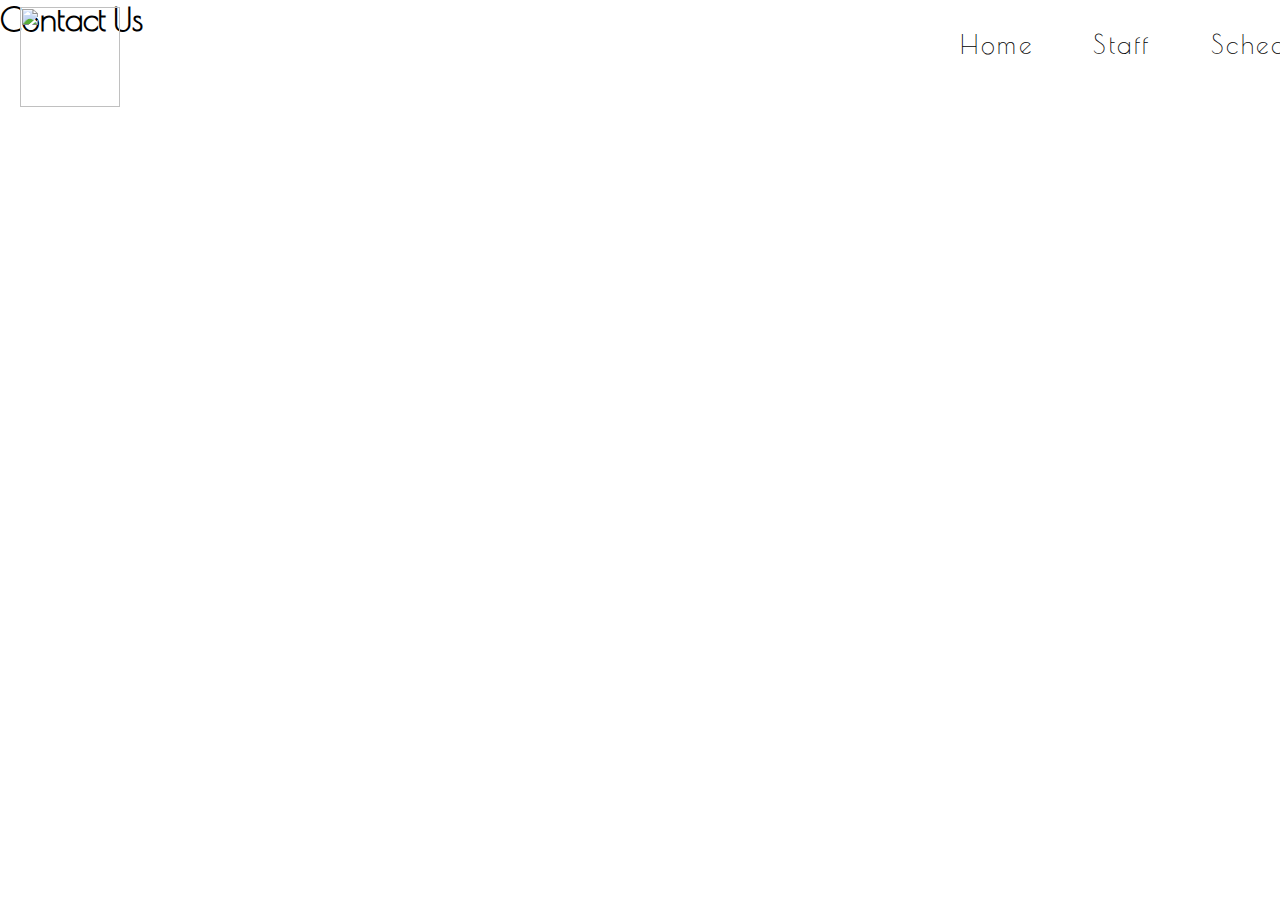
==== contact.html @ 303730f8 "Create contact.html" ====
<!DOCTYPE html>
<html>
<head>
  <head>
    <meta charset="utf-8">
    <title>INOVA</title>
    <link rel="stylesheet" href="style.css">
</head>
<header>
   <ul>
     <img src= img/logo.png class="logo">
     <li class="navbare"><a href="index.html">Home</a></li>
     <li><a href="staff.html">Staff</a> </li>
     <li><a href="Schedule.html">Schedule</a> </li>
     <li><a href="contact.html">Contact</a></li>
   </ul>
</header>

<body>
    <h1><strong>Contact Us</strong></h1>
</body>
</html>
---- style.css ----
@import url('https://fonts.googleapis.com/css2?family=Poiret+One&display=swap');
*
{
  font-family: 'Poiret One', cursive;
  margin: 0;
  padding: 0;
}

header{
    position: absolute;
    display: flex;
    justify-content: space-between;
    align-items: center;
    padding-left: 930px;
    padding-top: 30px;
    z-index: 100000;
}

header ul{
    position: relative;
    display: flex;
    justify-content: space-between;
    align-items: center;
}

header ul li{
    position: relative;
    list-style: none;
    padding: 0px;
}

header ul li a{
    position: relative;
    letter-spacing: 2.5px;
    text-decoration: none;
    margin-left: 0px;
    color: #000;
    padding: 45px 30px;
    font-size: 25px;
}



.background{
  position: relative;
  width: 100%;
  height: auto;
  background: url("img/bg.png");
  background-size: cover;
}

.logo{
  position: absolute;
  margin-left: -910px;
  width: 100px;
  height: 100px;
  margin-top: 25px;
}

.container{
  color: #000;
  background-color: #E4E8EE;
  margin-top: -150px;
  height: 181px;
  padding-left: 200px;
  padding-right: 200px;
  padding-top: 40px;
  font-size: 30px;
}


.team-section{
  overflow: hidden;
  text-align: center;
  padding: 80px;
}

.team-section h1{
  text-transform: uppercase;
  margin-top: 70px;
  margin-bottom: 60px;
  color: black;
  font-size: 40px;
}


.ps{
  margin-bottom: 40px;
}

.ps a{
  display: inline-block;
  margin: 0 30px;
  width: 160px;
  height: 160px;
  overflow: hidden;
  border-radius: 50%;
  text-decoration: none;

}

.ps a img{
  width: 100%;
  filter: grayscale(100%);
  transition: 0.2s all;
}

.ps a:hover > img{
  filter: none;
}

.section{
  width: 600px;
  margin: auto;
  font-size: 20px;
  color: black;
  text-align: justify;
  height: 0px;
  overflow: hidden;
}

.section:target{
  height: auto;
}

.name {
  display: block;
  margin-bottom: 30px;
  text-align: center;
  font-size: 22px;
}


.event-container {
  font-family: "Roboto", sans-serif;
  max-width: 800px;
  margin: 0 auto;
}

.event-container h3.year {
  font-size: 40px;
  text-align: center;
  border-bottom: 1px solid #b1b1b1;
}

.event-container .event {
  box-shadow: 0 4px 16px -8px rgba(0, 0, 0, 0.4);
  display: flex;
  border-radius: 8px;
  margin: 32px 0;
}

.event .event-left {
  background: #222;
  min-width: 82px;
  display: flex;
  align-items: center;
  justify-content: center;
  color: #eee;
  padding: 8px 48px;
  font-weight: bold;
  text-align: center;
  border-radius: 8px 0 0 8px;
}

.event .event-left .date {
  font-size: 56px;
}

.event .event-left .month {
  font-size: 16px;
  font-weight: normal;
}

.event .event-right {
  display: flex;
  flex-direction: column;
  justify-content: center;
  padding: 0 24px;
}

.event .event-right h3.event-title {
  font-size: 24px;
  margin: 24px 0 10px 0;
  color: #218bbb;
  text-transform: uppercase;
}

.event .event-right .event-timing {
  background: #fff8ba;
  display: flex;
  align-items: center;
  justify-content: center;
  width: 100px;
  padding: 8px;
  border-radius: 16px;
  margin: 24px 0;
  font-size: 14px;
}

@media (max-width: 550px) {
  .event {
    flex-direction: column;
  }

  .event .event-left {
    padding: 0;
    border-radius: 8px 8px 0 0;
  }

  .event .event-left .event-date .date,
  .event .event-left .event-date .month {
    display: inline-block;
    font-size: 24px;
  }

  .event .event-left .event-date {
    padding: 10px 0;
  }
}
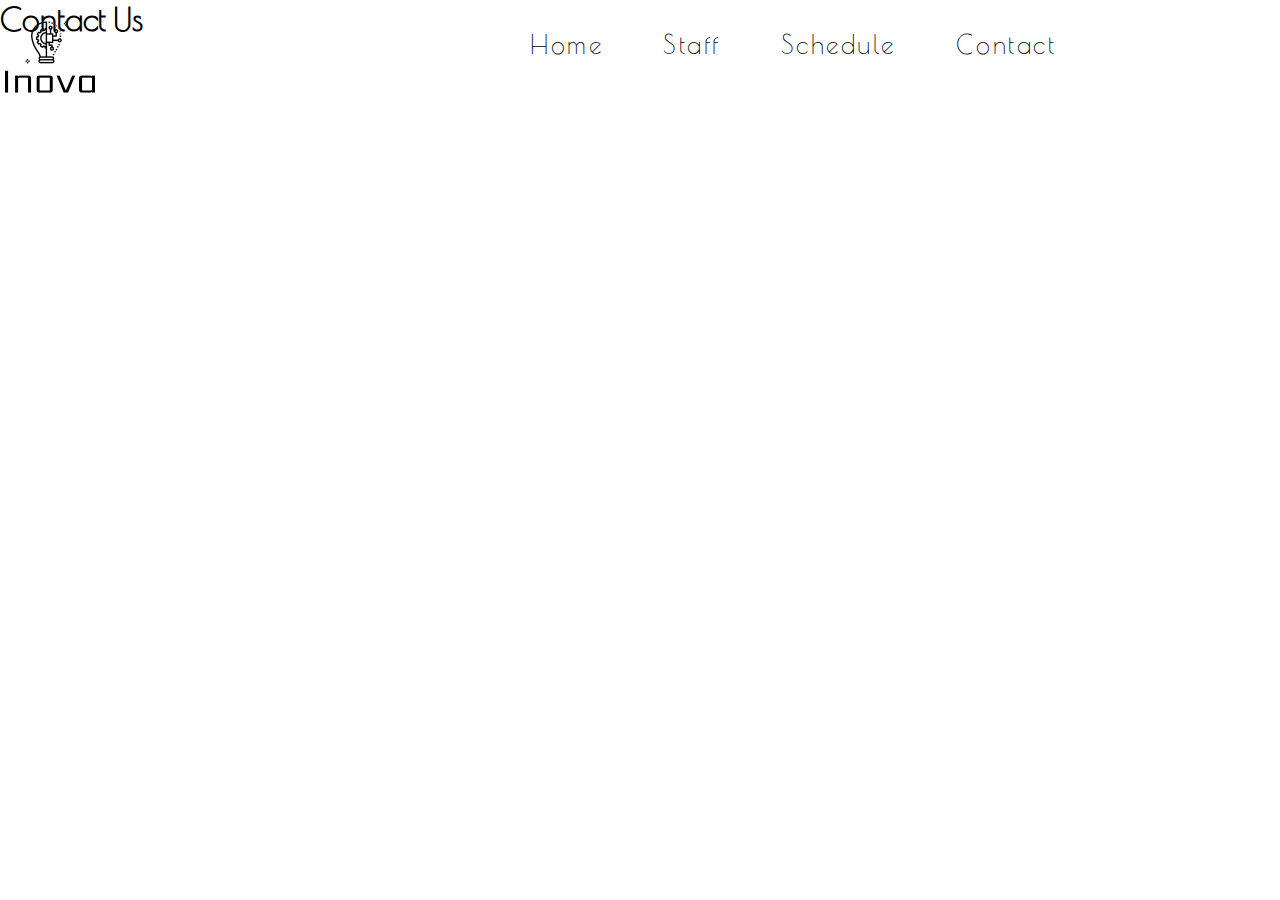
==== commit 9e891036: "Update contact.html" ====
--- a/contact.html
+++ b/contact.html
@@ -8,9 +8,9 @@
 </head>
 <header>
    <ul>
-     <img src= img/logo.png class="logo">
+     <img src= img/logo.png class="logo" alt="INOVA">
      <li class="navbare"><a href="index.html">Home</a></li>
-     <li><a href="staff.html">Staff</a> </li>
+     <li><a href="members.html">Staff</a> </li>
      <li><a href="Schedule.html">Schedule</a> </li>
      <li><a href="contact.html">Contact</a></li>
    </ul>
--- a/style.css
+++ b/style.css
@@ -69,6 +69,206 @@
 }
 
 
+@media screen and (max-width: 1024px) {
+  header{
+      position: absolute;
+      display: flex;
+      justify-content: space-between;
+      align-items: center;
+      padding-left: 100px;
+      padding-top: 30px;
+      z-index: 100000;
+  }
+
+  .container{
+    color: #000;
+    background-color: #E4E8EE;
+    margin-top: -50px;
+    height: 400px;
+    padding-left: 100px;
+    padding-right: 100px;
+    padding-top: 40px;
+    font-size: 30px;
+  }
+  .logo{
+      position: absolute;
+      margin-left: -100px;
+      width: 100px;
+      height: 100px;
+      margin-top: 25px;
+    }
+}
+@media screen and (max-width: 1524px) {
+  header{
+      position: absolute;
+      display: flex;
+      justify-content: space-between;
+      align-items: center;
+      padding-left: 800px;
+      padding-top: 30px;
+      z-index: 100000;
+  }
+  .container{
+    color: #000;
+    background-color: #E4E8EE;
+    margin-top: -150px;
+    height: 230px;
+    padding-left: 100px;
+    padding-right: 100px;
+    padding-top: 40px;
+    font-size: 30px;
+  }
+  .logo{
+      position: absolute;
+      margin-left: -800px;
+      width: 100px;
+      height: 100px;
+      margin-top: 25px;
+    }
+}
+@media screen and (max-width: 1424px) {
+  header{
+      position: absolute;
+      display: flex;
+      justify-content: space-between;
+      align-items: center;
+      padding-left: 700px;
+      padding-top: 30px;
+      z-index: 100000;
+  }
+  .container{
+    color: #000;
+    background-color: #E4E8EE;
+    margin-top: -130px;
+    height: 300px;
+    padding-left: 100px;
+    padding-right: 100px;
+    padding-top: 40px;
+    font-size: 30px;
+  }
+  .logo{
+      position: absolute;
+      margin-left: -700px;
+      width: 100px;
+      height: 100px;
+      margin-top: 25px;
+    }
+}
+@media screen and (max-width: 1324px) {
+  header{
+      position: absolute;
+      display: flex;
+      justify-content: space-between;
+      align-items: center;
+      padding-left: 500px;
+      padding-top: 30px;
+      z-index: 100000;
+  }
+  .container{
+    color: #000;
+    background-color: #E4E8EE;
+    margin-top: -150px;
+    height: 300px;
+    padding-left: 100px;
+    padding-right: 100px;
+    padding-top: 40px;
+    font-size: 30px;
+  }
+  .logo{
+      position: absolute;
+      margin-left: -500px;
+      width: 100px;
+      height: 100px;
+      margin-top: 25px;
+    }
+}
+@media screen and (max-width: 1224px) {
+  header{
+      position: absolute;
+      display: flex;
+      justify-content: space-between;
+      align-items: center;
+      padding-left: 300px;
+      padding-top: 30px;
+      z-index: 100000;
+  }
+  .container{
+    color: #000;
+    background-color: #E4E8EE;
+    margin-top: -120px;
+    height: 310px;
+    padding-left: 100px;
+    padding-right: 100px;
+    padding-top: 40px;
+    font-size: 30px;
+  }
+  .logo{
+      position: absolute;
+      margin-left: -300px;
+      width: 100px;
+      height: 100px;
+      margin-top: 25px;
+    }
+}
+
+@media screen and (max-width: 1124px) {
+  header{
+      position: absolute;
+      display: flex;
+      justify-content: space-between;
+      align-items: center;
+      padding-left: 300px;
+      padding-top: 30px;
+      z-index: 100000;
+  }
+  .container{
+    color: #000;
+    background-color: #E4E8EE;
+    margin-top: -110px;
+    height: 330px;
+    padding-left: 100px;
+    padding-right: 100px;
+    padding-top: 40px;
+    font-size: 30px;
+  }
+  .logo{
+      position: absolute;
+      margin-left: -300px;
+      width: 100px;
+      height: 100px;
+      margin-top: 25px;
+    }
+}
+@media screen and (max-width: 1024px) {
+  header{
+      position: absolute;
+      display: flex;
+      justify-content: space-between;
+      align-items: center;
+      padding-left: 100px;
+      padding-top: 30px;
+      z-index: 100000;
+  }
+  .container{
+    color: #000;
+    background-color: #E4E8EE;
+    margin-top: -100px;
+    height: 600px;
+    padding-left: 100px;
+    padding-right: 100px;
+    padding-top: 40px;
+    font-size: 30px;
+  }
+  .logo{
+      position: absolute;
+      margin-left: -100px;
+      width: 100px;
+      height: 100px;
+      margin-top: 25px;
+    }
+}
+
+
 .team-section{
   overflow: hidden;
   text-align: center;
@@ -128,6 +328,13 @@
   margin-bottom: 30px;
   text-align: center;
   font-size: 22px;
+}
+
+
+
+
+.section p{
+  text-align: center;
 }
 
 
@@ -179,14 +386,14 @@
   padding: 0 24px;
 }
 
-.event .event-right h3.event-title {
+.event .event-right h3.event-name {
   font-size: 24px;
   margin: 24px 0 10px 0;
   color: #218bbb;
   text-transform: uppercase;
 }
 
-.event .event-right .event-timing {
+.event .event-right .event-time {
   background: #fff8ba;
   display: flex;
   align-items: center;
@@ -197,7 +404,6 @@
   margin: 24px 0;
   font-size: 14px;
 }
-
 @media (max-width: 550px) {
   .event {
     flex-direction: column;
@@ -217,4 +423,10 @@
   .event .event-left .event-date {
     padding: 10px 0;
   }
-}
+  .h3 {
+    position: absolute;
+    top: 200px;
+    left: 150px;}
+
+  }
+}
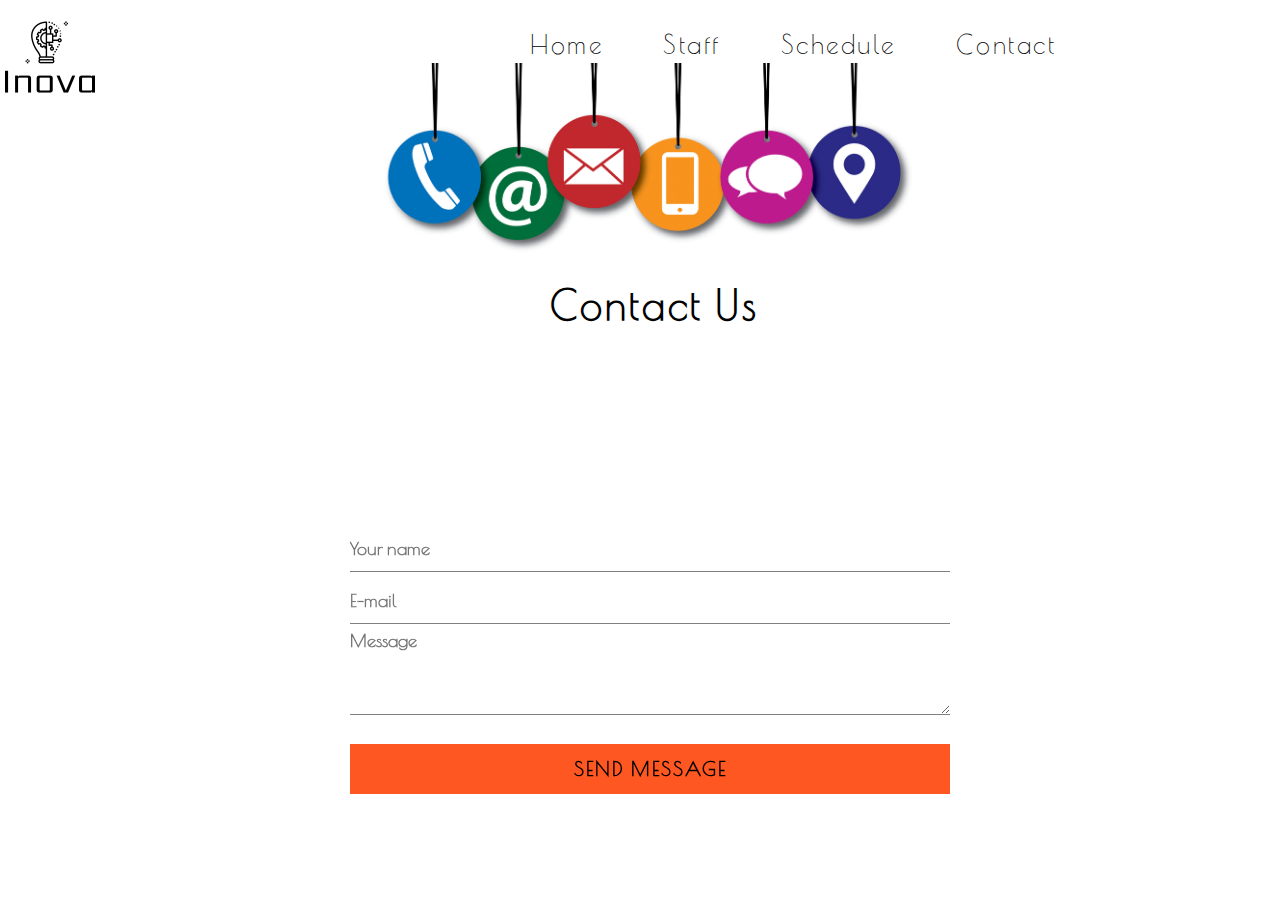
==== commit 1c7d3546: "Fixed the positions" ====
--- a/contact.html
+++ b/contact.html
@@ -1,22 +1,47 @@
 <!DOCTYPE html>
-<html>
-<head>
+
+<html lang="en" dir="ltr">
+
   <head>
     <meta charset="utf-8">
     <title>INOVA</title>
     <link rel="stylesheet" href="style.css">
-</head>
-<header>
-   <ul>
-     <img src= img/logo.png class="logo" alt="INOVA">
-     <li class="navbare"><a href="index.html">Home</a></li>
-     <li><a href="members.html">Staff</a> </li>
-     <li><a href="Schedule.html">Schedule</a> </li>
-     <li><a href="contact.html">Contact</a></li>
-   </ul>
-</header>
 
-<body>
-    <h1><strong>Contact Us</strong></h1>
-</body>
+
+  </head>
+
+  <header>
+      <ul>
+        <img src= img/logo.png class="logo">
+          <li class="navbare"><a href="index.html">Home</a></li>
+          <li><a href="members.html">Staff</a> </li>
+          <li><a href="Schedule.html">Schedule</a> </li>
+          <li><a href="contact.html">Contact</a></li>
+      </ul>
+  </header>
+
+  <body>
+
+    <div class="contact-us">
+      <h1><strong>Contact Us</strong></h1>
+      <img href="#p1c"><img src="img/pic.f.1.jpg" width="650" height="200"></img>
+    </div>
+
+
+    <div class="contact-form">
+
+      <form id="contact-form" method="post" action="">
+        <input name="name" type="text" class="form-control" placeholder="Your name" required><br>
+        <input name="email" type="email" class="form-control" placeholder="E-mail" required><br>
+
+        <textarea name="message" class="form-control" placeholder="Message" rows="4" required></textarea><br>
+
+        <input type="submit" class="form-control submit" value="SEND MESSAGE">
+      </form>
+
+    </div>
+
+  </body>
+
+
 </html>
--- a/style.css
+++ b/style.css
@@ -430,3 +430,66 @@
 
   }
 }
+
+/*Contact Us*/
+
+.contact-us{
+  margin-top: 100px;
+  color: #fff;
+  text-transform: uppercase;
+  transition: all 4s ease-in-out;
+}
+
+.contact-us h1{
+  font-size: 40px;
+  line-height: 10px;
+  position: relative;
+  top: 300px;
+  display: inline-block;
+  letter-spacing: 3px;
+  margin-left: 550px;
+}
+
+.contact-us img{
+  background-size: cover;
+  background-position: center;
+  position: relative;
+  top: 40px;
+  left: 325px;
+  pointer-events: none;
+  cursor: default;
+}
+
+form{
+  transition: all 4s ease-in-out;
+  position: fixed;
+  bottom: 100px;
+}
+
+.form-control{
+  width: 600px;
+  background: transparent;
+  border: none;
+  outline: none;
+  border-bottom: 1px solid gray;
+  color: #000000;
+  font-size: 18px;
+  font-weight: bolder;
+  margin-bottom: 6px;
+  margin-left: 350px;
+}
+
+input{
+  height: 45px;
+}
+
+form .submit{
+  background: #ff5722;
+  border-color: transparent;
+  color: #000000;
+  font-size: 20px;
+  font-weight: bolder;
+  letter-spacing: 2px;
+  height: 50px;
+  margin-top: 20px;
+}
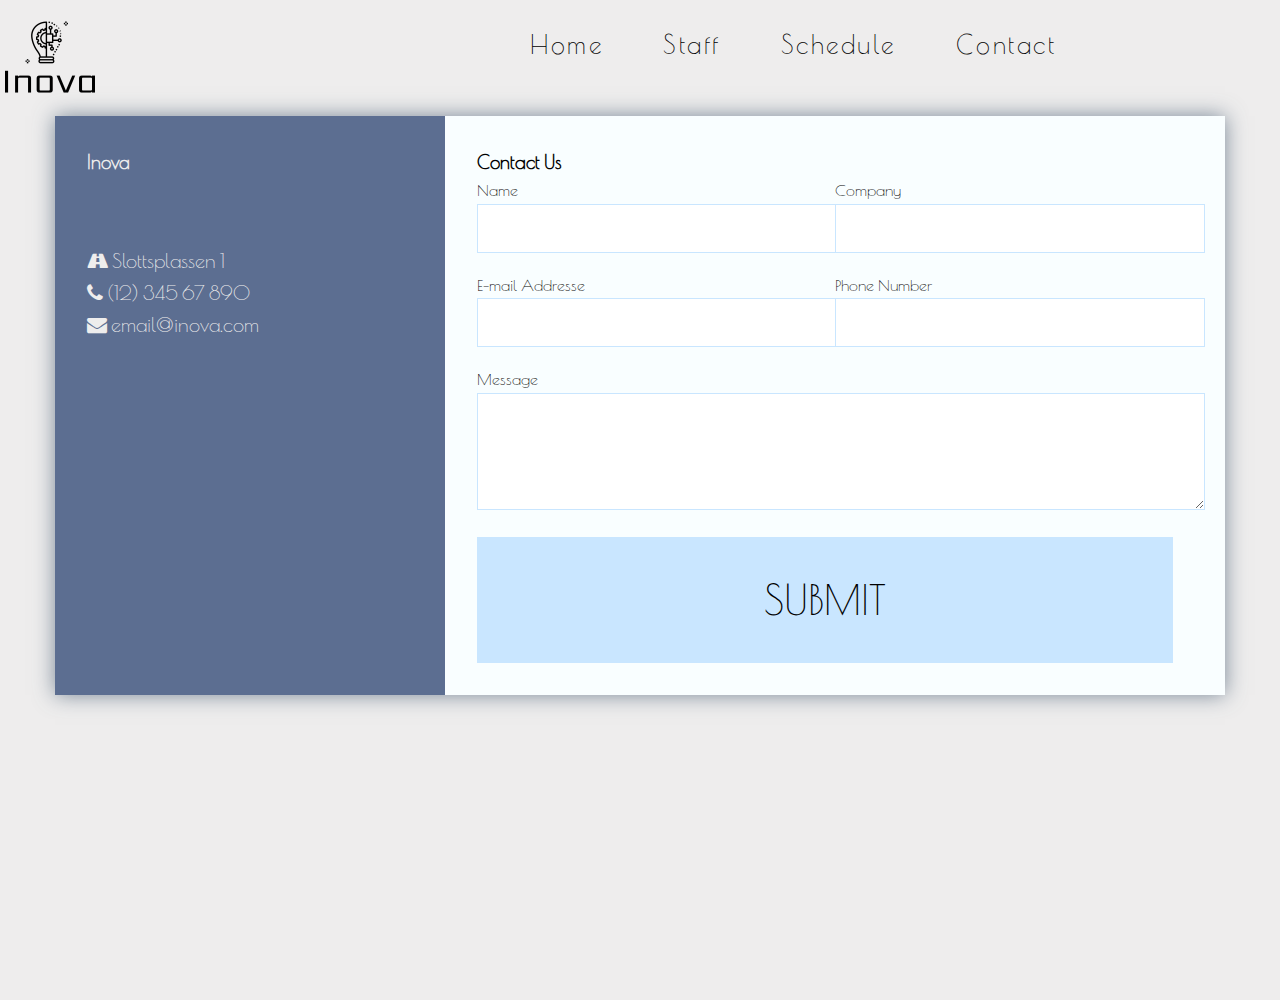
==== commit 1cf54bfe: "Contact us now responsive" ====
--- a/contact.html
+++ b/contact.html
@@ -5,22 +5,25 @@
   <head>
     <meta charset="utf-8">
     <title>INOVA</title>
+    <meta name="veiwport" content="width=device-width, initial-scale=1.0">
+    <link rel="stylesheet" href="https://stackpath.bootstrapcdn.com/font-awesome/4.7.0/css/font-awesome.min.css" integrity="sha384-wvfXpqpZZVQGK6TAh5PVlGOfQNHSoD2xbE+QkPxCAFlNEevoEH3Sl0sibVcOQVnN" crossorigin="anonymous">
     <link rel="stylesheet" href="style.css">
-
-
+    <title>Contact Us</title>
   </head>
 
-  <header>
-      <ul>
-        <img src= img/logo.png class="logo">
-          <li class="navbare"><a href="index.html">Home</a></li>
-          <li><a href="members.html">Staff</a> </li>
-          <li><a href="Schedule.html">Schedule</a> </li>
-          <li><a href="contact.html">Contact</a></li>
-      </ul>
-  </header>
+  <body>
 
-  <body>
+    <header>
+        <ul>
+          <img src= img/logo.png class="logo">
+            <li class="navbare"><a href="index.html">Home</a></li>
+            <li><a href="members.html">Staff</a> </li>
+            <li><a href="Schedule.html">Schedule</a> </li>
+            <li><a href="contact.html">Contact</a></li>
+        </ul>
+    </header>
+
+    <!--
 
     <div class="contact-us">
       <h1><strong>Contact Us</strong></h1>
@@ -39,7 +42,52 @@
         <input type="submit" class="form-control submit" value="SEND MESSAGE">
       </form>
 
-    </div>
+    </div>-->
+
+    <section>
+
+      <div class="container1">
+        <div class="wrapper">
+          <div class="company-info">
+            <h3>Inova</h3><br><br>
+            <ul>
+              <li><i class="fa fa-road"></i> Slottsplassen 1</li>
+              <li><i class="fa fa-phone"></i> (12) 345 67 890</li>
+              <li><i class="fa fa-envelope"></i> email@inova.com</li>
+            </ul>
+          </div>
+          <div class="contact">
+            <h3>Contact Us</h3>
+            <form>
+              <p>
+                <label>Name</label>
+                <input type="text" name="name">
+              </p>
+              <p>
+                <label>Company</label>
+                <input type="text" name="company">
+              </p>
+              <p>
+                <label>E-mail Addresse</label>
+                <input type="email" name="email">
+              </p>
+              <p>
+                <label>Phone Number</label>
+                <input type="text" name="phone">
+              </p>
+              <p class="full">
+                <label>Message</label>
+                <textarea name="message" rows="5"></textarea>
+              </p>
+              <p class="full">
+                <button>Submit</button>
+              </p>
+            </form>
+          </div>
+        </div>
+      </div>
+
+    </section>
 
   </body>
 
--- a/style.css
+++ b/style.css
@@ -1,6 +1,5 @@
 @import url('https://fonts.googleapis.com/css2?family=Poiret+One&display=swap');
-*
-{
+*{
   font-family: 'Poiret One', cursive;
   margin: 0;
   padding: 0;
@@ -431,7 +430,126 @@
   }
 }
 
-/*Contact Us*/
+/**(Meee)**/
+
+*{
+  box-sizing: border-box;
+}
+
+section{
+  background: #eeeded;
+  color: #eeeded;
+  line-height: 1.6;
+  height: 100vh;
+  padding-top: 100px;
+}
+
+.container1{
+  max-width: 1170px;
+  margin-left: auto;
+  margin-right: auto;
+  padding: 1em;
+}
+
+ul{
+  list-style: none;
+  padding: 0;
+}
+
+.wrapper{
+  box-shadow: 0 0 20px 0 rgba(72, 94, 116, 0.7);
+}
+
+.wrapper > *{
+  padding: 1em;
+}
+
+.company-info{
+  background: #5c6e91;
+}
+
+.contact h3{
+  color: black;
+}
+
+.company-info h3, .company-info ul{
+  text-align: center;
+  margin: 0 0 1rem 0;
+}
+
+
+.company-info ul{
+  font-size: 20px;
+}
+
+.contact{
+  background: #f9feff;
+}
+
+/* Form Styles */
+
+.contact form{
+  display: grid;
+  grid-template-columns: 1fr 1fr;
+  grid-gap: 20px;
+  color: black;
+  padding-right: 20px; 
+}
+
+.contact form label{
+  display: block;
+  font-size:
+}
+
+.contact form p{
+  margin: 0;
+}
+
+.contact form .full{
+  grid-column: 1 / 3;
+}
+
+.contact form button, .contact form input, .contact form textarea{
+  width: 100%;
+  padding: 1em;
+  border: 1px solid #c9e6ff;
+  font-size: 15px;
+}
+
+.contact form button{
+  background: #c9e6ff;
+  border: 0;
+  text-transform: uppercase;
+  font-size: 40px;
+}
+
+.contact form button:hover, .contact form button:focus{
+  background: #92bde7;
+  color: #fff;
+  outline: 0;
+  transition: background-color 2s ease-out;
+}
+
+/* Big screen ver. */
+
+@media(min-width: 700px) {
+  .wrapper{
+    display: grid;
+    grid-template-columns: 1fr 2fr;
+  }
+
+  .wrapper > *{
+    padding: 2em;
+  }
+
+  .company-info h3, .company-info ul{
+    text-align: left;
+  }
+}
+
+/* End Form Styles */
+
+/*Contact Us*
 
 .contact-us{
   margin-top: 100px;
@@ -445,7 +563,7 @@
   line-height: 10px;
   position: relative;
   top: 300px;
-  display: inline-block;
+  display: flex;
   letter-spacing: 3px;
   margin-left: 550px;
 }
@@ -454,7 +572,7 @@
   background-size: cover;
   background-position: center;
   position: relative;
-  top: 40px;
+  top: 70px;
   left: 325px;
   pointer-events: none;
   cursor: default;
@@ -484,8 +602,8 @@
 }
 
 form .submit{
-  background: #ff5722;
-  border-color: transparent;
+  background: #f4c510;
+  border-color: 000000;
   color: #000000;
   font-size: 20px;
   font-weight: bolder;
@@ -493,3 +611,5 @@
   height: 50px;
   margin-top: 20px;
 }
+
+*-- End Contact us --*/
